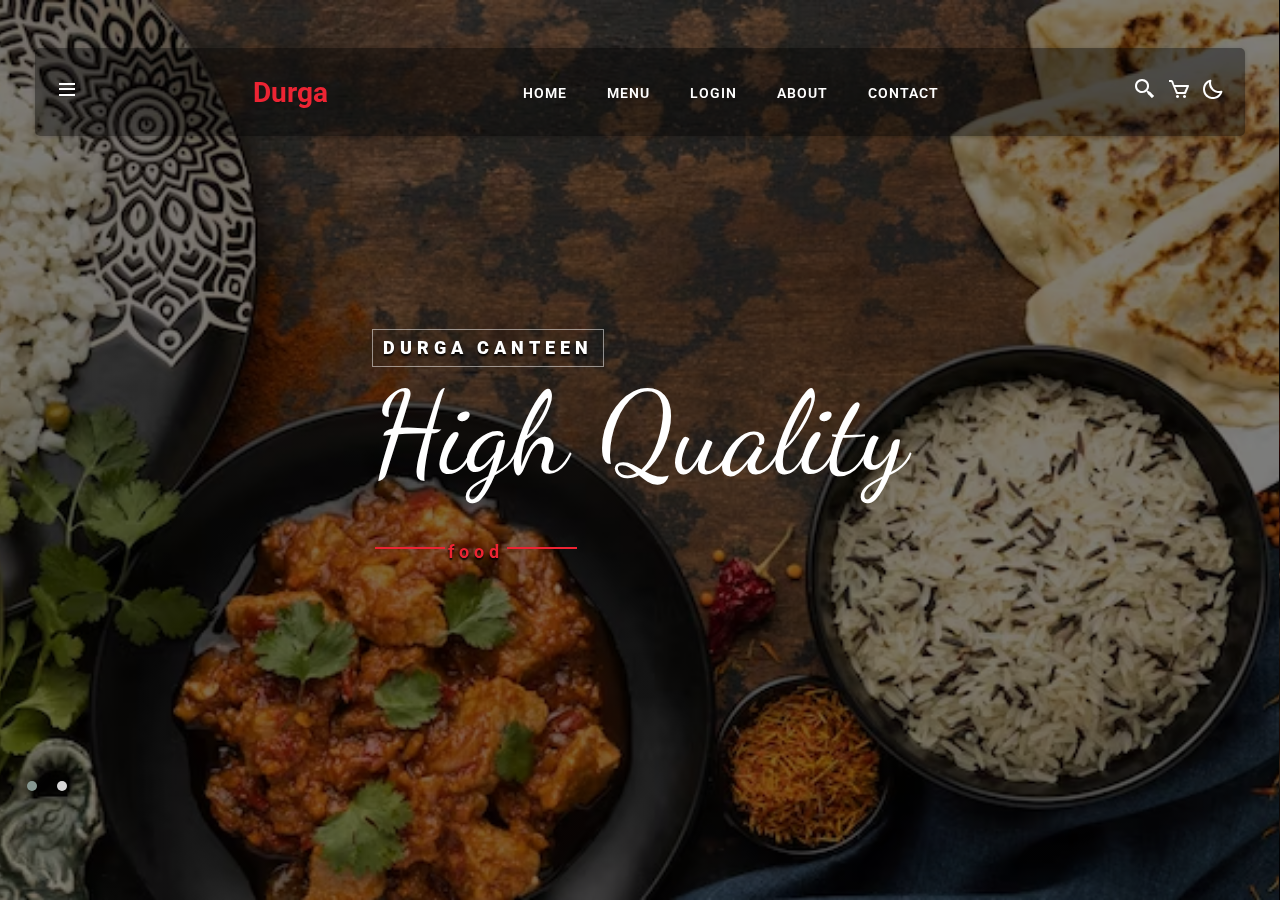
==== canteen.html @ b3b2026d "Add files via upload" ====
<!DOCTYPE html>
<html lang="en">
<head>
    <meta charset="UTF-8">
    <meta http-equiv="X-UA-Compatible" content="IE=edge">
    <meta name="viewport" content="width=device-width, initial-scale=1.0">
    <!----local stylesheet----->
    <link rel="stylesheet" href="canteen.css">
    
    
    <!------boxicon link-------->
    <link href='https://unpkg.com/boxicons@2.1.4/css/boxicons.min.css' rel='stylesheet'>

   
    

    <title>Durga Canteen</title>
     <!----Owl carousel style links----->
     <link rel="stylesheet" href="https://cdnjs.cloudflare.com/ajax/libs/OwlCarousel2/2.3.4/assets/owl.carousel.min.css"  />
     <link rel="stylesheet" href="https://cdnjs.cloudflare.com/ajax/libs/OwlCarousel2/2.3.4/assets/owl.theme.default.min.css"/>
</head>
<body>
    <header>

        <!-------------- PreNav Text Start-------------->

        <div id="prenav-text">
            
        </div>

        <!-------------- PreNav Text End-------------->


        <!-------------- Navbar Start-------------->

        <nav id="navbar" class="navbar flex-row">
            <div class="nav-icon menu-btn-wrapper">
                <div id="menu-btn" class="menu-btn bx bx-menu"></div>
            </div>

            <div class="logo">
                <h5>Durga</h5>
            </div>

            <ul id="nav-items" class="nav-items">
                <li><a href="#home" class="nav-links">HOME</a></li>
                <li><a href="#menu" class="nav-links">MENU</a></li>
                <li><a href="#login" class="nav-links">LOGIN</a></li>
                <li><a href="#about" class="nav-links">ABOUT</a></li>
                <li><a href="#contact" class="nav-links">CONTACT</a></li>
            </ul>

            <ul class="nav-btns">
                <div class="search-btn-wrapper nav-icon">
                    <i class="searchbtn bx bx-search-alt-2"></i>
                </div>
                <div class="search-btn-wrapper nav-icon">
                    <i class="searchbtn bx bx-cart"></i>
                </div>
                <div class="search-btn-wrapper nav-icon">
                    <i class="searchbtn bx bx-moon"></i>
                </div>
            </ul>



        </nav>

        <!-------------- Navbar End-------------->
    </header>
    <!-------------- Home Section Start-------------->

    <section id="home">
        <div class=" owl-carousel owl-theme">
            <div class="slide slide1">
                <div class="content">
                    <p class="sub-head">DURGA CANTEEN</p>
                    <h1 class="heading">High Quality</h1>
                    <p class="sub-head-2">food</p>
                </div>
            </div>
            <div class=" slide slide2">
                <div class="content">
                    <p class="sub-head">DURGA CANTEEN</p>
                    <h1 class="heading">Trusted by</h1>
                    <p class="sub-head-2">students</p>
                </div>
            </div>

        </div>
    </section>
    

    <!-------------- Home Section End-------------->
    <!--------Jquery stle links------->
    <script src="https://cdnjs.cloudflare.com/ajax/libs/jquery/3.7.1/jquery.min.js" ></script>
    <!--------Owl-carosel script------->
    <script src="https://cdnjs.cloudflare.com/ajax/libs/OwlCarousel2/2.3.4/owl.carousel.min.js" ></script>

   
     <!-------------- Local JS Script -------------->
    <script src="canteen.js"></script>

     
     
   
     
</body>
</html>
---- canteen.css ----
@import url('https://fonts.googleapis.com/css2?family=Dancing+Script:wght@500&display=swap');
/* Roboto */
@import url('https://fonts.googleapis.com/css2?family=Roboto:wght@300;400;500;700;900&display=swap');
/* Cookie */
@import url('https://fonts.googleapis.com/css2?family=Cookie&display=swap');

/* CSS RESET */
* {
    margin: 0;
    padding: 0;
    box-sizing: border-box;
    font-family: 'Roboto', sans-serif;
}
::selection{
    color: white;
    background-color: var(--primary-color);
}
html {
    scroll-behavior: smooth;
}
:root{
    --bg-color-1:#ffff;
    --bg-color-1:#ffff;
    --grey-color-1:#rgba(0,0,0,0.20);
    --heading-color:#2c2c2c;
    --text-color:#353535;
    --primary-color:#ed2433;
    --font-family-1:'Roboto', sans-serif;
    --font-family-2:'Cookie', sans-serif;
    --nav-items-border-bottom:1px solid rgba(0,0,0,0.07);
}
.dark-mode{
    --bg-color-1:#080b0e;
    --bg-color-1:#101418;
    --grey-color-1:#383737;
    --heading-color:#ffffff;
    --text-color:#ffffffcc;
    --primary-color:#dc143c;
    --font-family-1:'Roboto', sans-serif;
    --font-family-2:'Cookie', sans-serif;
    --nav-items-border-bottom:1px solid rgba(255,255,255,0.07);
}

body{
    overflow: hidden;
}

::-webkit-scrollbar{
    width:10px;
    background: var(--bg-color-2);
    color: white;
}
::-webkit-scrollbar-thumb{
    background-color: var(--primary-color);
}

.flex-row{
    display: flex;
    justify-content: center;
    align-items: center;
    flex-wrap: wrap;
}
.flex-col{
    display: flex;
    flex-direction: column;
    flex-wrap: wrap;
}

section{
    padding: 50px 5 rem 35px 5rem;
    margin-bottom: -1px;
    width: 100%;
    position: relative;
    overflow: hidden;
}
img{
    transition: all 0.3s ease-in-out;
    width:100%;
    vertical-align: middle;
}

h1{
    font-size: 48px;
    font-weight: 500;
    color: var(--heading-color);
    line-height:1.2;
}
h2{
    color: var(--heading-color);
}
h3{
    font-family: var(--font-family-2);
    letter-spacing: 0.1em;
    font-size: 34px;
    margin-bottom: 15px;
    line-height: 28px;
    color: var(--primary-color);
}
h4{
    line-height: 1.8;
    color: var(--heading-color);
    font-size: 24px;
}
h5{
    color: var(--primary-color);
    font-size: 20px;
}
p{
     padding: 5px 0;
     font-size: 18px;
     color: var(--text-color);
     line-height: 28px;
     font-weight: 400;
}
a{
    text-decoration: none;
}

ul{
    display: flex;
    list-style: none;
}

#navbar{
    position: absolute;
    top: 45px;
    left: 32px;
    right: 32px;
    z-index: 3;
    background-color: rgba(0,0,0,0.4);
    border-radius: 5px;
    height: 5.5rem;
    margin: 0.2rem;
    justify-content: space-between;
    padding: 0 20px;
    transition:all 0.3s ease-in-out;
    box-shadow: 0 1px 4px hsla(0, 0%, 0%, 0.2);

}

.logo h5{
    
    font-size: 28px;
    color: var(--primary-color);
    display: inline-block;
}

.nav-items{
    display: flex;
    justify-content: space-around;
}

.nav-items .nav-links{
    color: white;
    padding: 20px;
    font-size: 14px;
    font-weight: 600;
    letter-spacing: 1px;
    transition: all 0.3s ease-in-out;
}
.nav-items .nav-links:hover{
    color: var(--primary-color);
}

.nav-btns{
    gap:10px;
}

.nav-icon{
    color: white;
    font-size: 24px;
    cursor:pointer;
}
#navbar.fixed{
    padding: 0 4.5rem;
    margin: 0;
    position: fixed;
    top: 0;
    border-radius: 0;
    height: 4rem;
    background-color: var(--bg-color-1);

}

#navbar.fixed .logo .h5{
    color: var(--heading-color);

}

#navbar.fixed .nav-items .nav-links{
    color: var(--heading-color);
}

#navbar.fixed .nav-items .nav-links:hover{
    color: var(--primary-color);
}

#navbar.fixed .nav-icon i{
    color: var(--heading-color);
}
/*home*/
#home{
    padding: 0;
    margin-bottom: -10px;
}
#home .slide{
    background-position:  center!important;
    background-size: cover!important;
    background-repeat: no-repeat!important;
    margin-left: -1px;
    min-height: 100vh;
    display: flex;
    flex-direction: column;
    justify-content: center;
    align-items: center;
}
#home .slide1{
    background: linear-gradient(rgba(0,0,0,0.5),rgba(0,0,0,0.5)),url(13.avif);

}
#home .slide2{
    background: linear-gradient(rgba(0,0,0,0.5),rgba(0,0,0,0.5)),url(9.avif);
    
}
#home .slide .content .sub-head{
    color: #ffffff;
    font-weight: 900;
    letter-spacing: 5px;
    display: inline-block;
    margin-bottom: 10px;
    border: 1px solid rgba(255,255,255,0.5);
    padding: 0 10px;
    position: relative;
    line-height: 2;
    z-index: 0;
    text-shadow: 0px 2px 2px black;
}
#home .slide .content .heading{
    color: white;
    line-height: 1;
    font-family: 'Dancing Script', cursive;
    font-size: 9vw;
    font-weight: 400;
    margin-bottom: 40px;
}
#home .slide .content .sub-head-2{
    font-size: 18px;
    font-weight: 700;
    color: var(--primary-color);
    display: inline-block;
    position: relative;
    z-index: 0;
    letter-spacing: 5px;
    text-shadow:0px 2px 2px black ;


}
#home .slide .content .sub-head-2::after,
#home .slide .content .sub-head-2::before
{
    content: "";
    display: inline-block;
    margin: 0.2rem;
    width: 70px;
    transform: translateY(-5px);
    height: 2px;
    background-color:var(--primary-color) ;

}
#home .owl-carousel .owl-dots{
    position: absolute;
    left: -3px;
    right: 0;
    bottom: 100px;
    width: 100px;
    text-align:center;
}
.owl-dot{
    border:1px solid rgba(255,255,255,0.5) ;
    border-radius: 50%;
    margin: 0 3px;

}
.owl-dot.active{
    border-color:white ;

}
.owl-dot span{
    margin: 2px;
    background-color:rgb(255,255,255,0.5);
}
.owl-dot.active span{
    background-color: white;
}
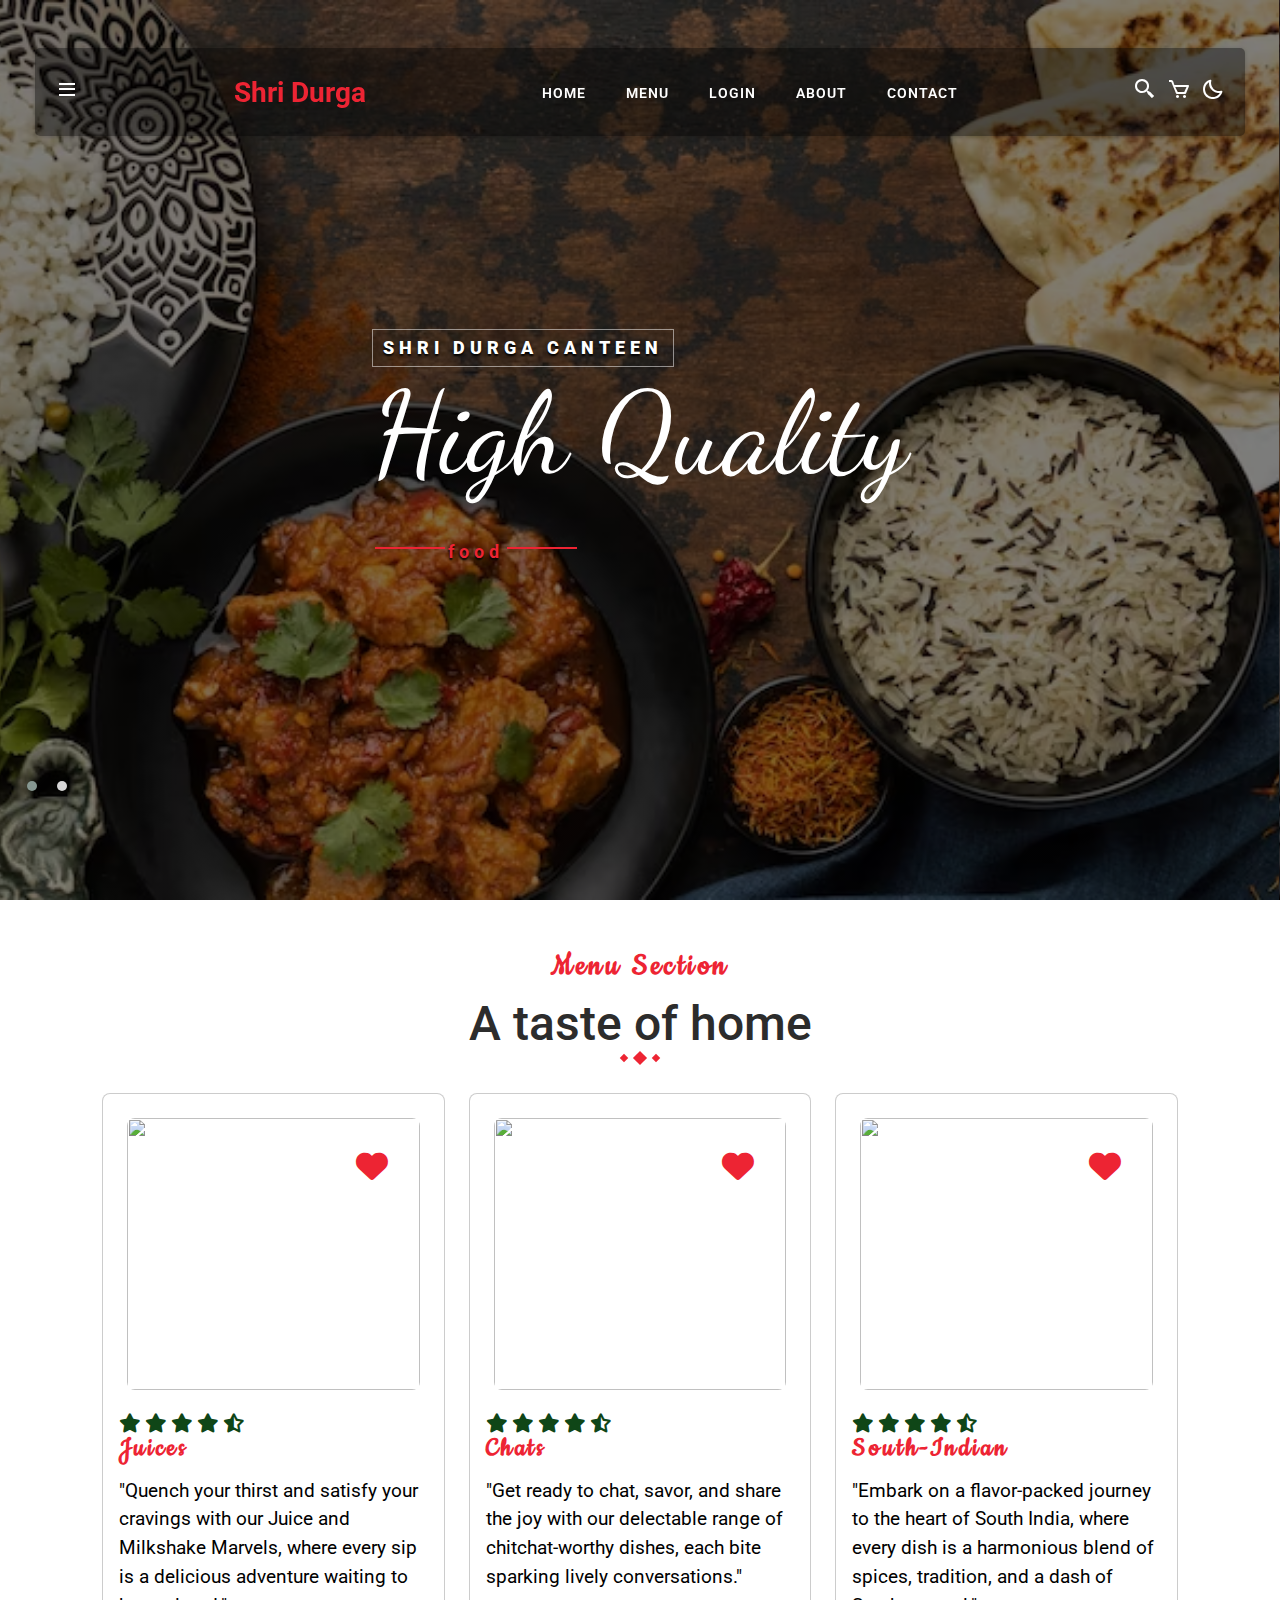
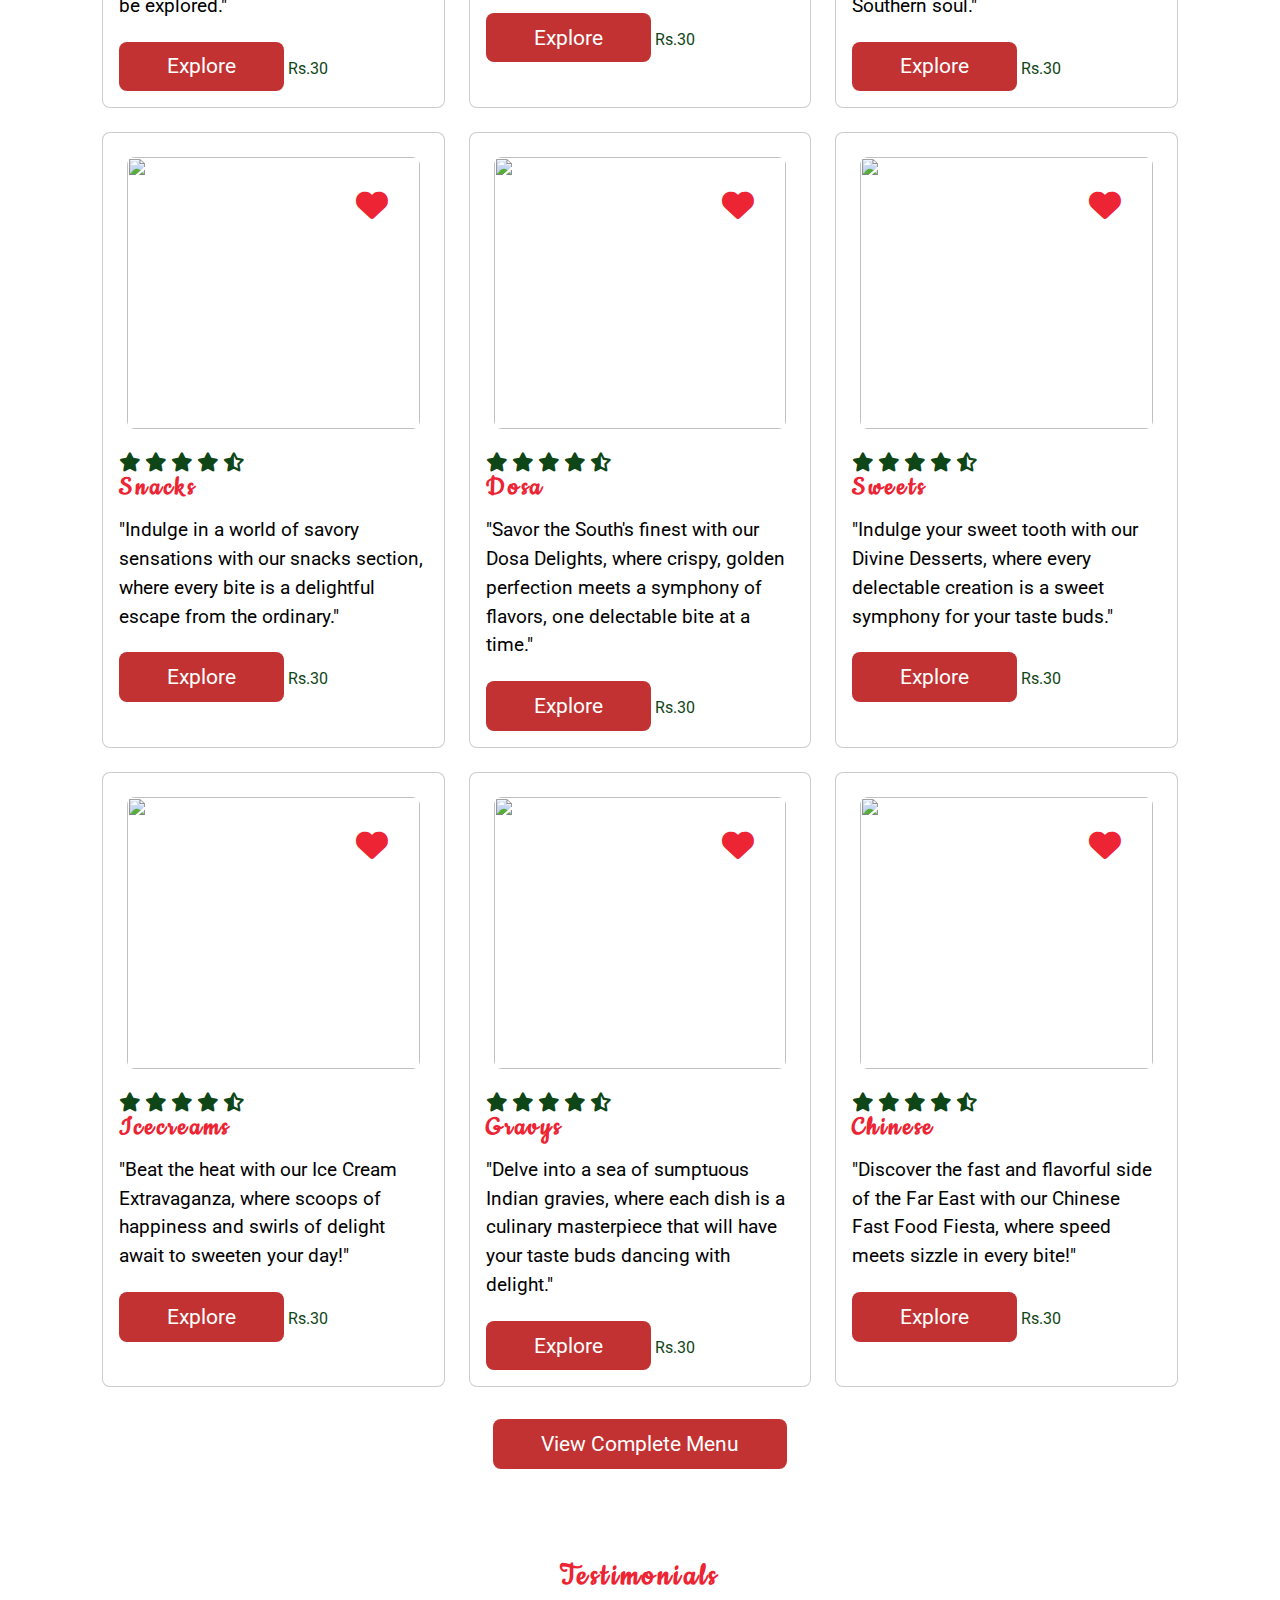
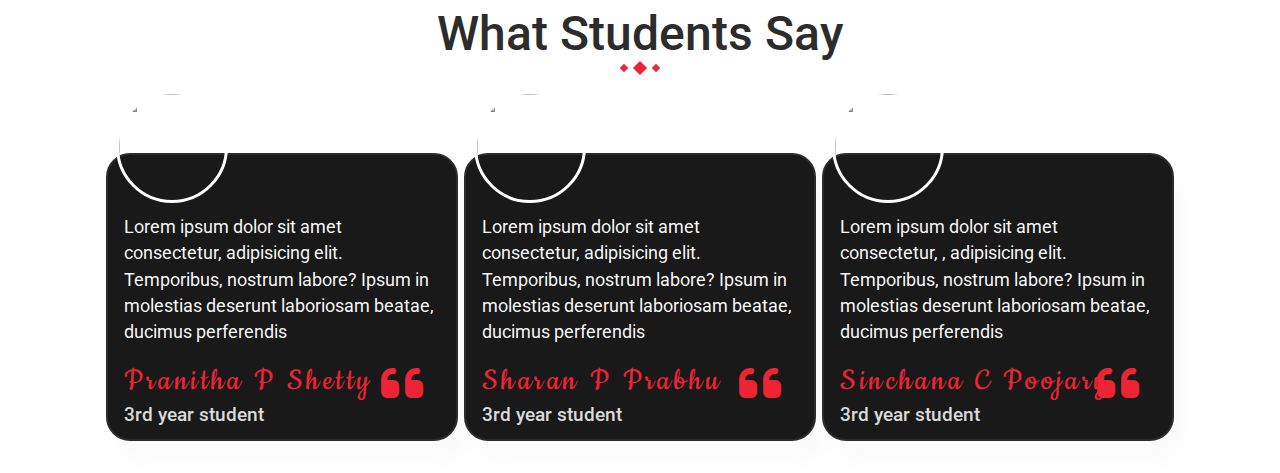
==== commit d7aeb83c: "Add files via upload" ====
--- a/canteen.html
+++ b/canteen.html
@@ -6,15 +6,18 @@
     <meta name="viewport" content="width=device-width, initial-scale=1.0">
     <!----local stylesheet----->
     <link rel="stylesheet" href="canteen.css">
+    <link rel="stylesheet" href="https://cdnjs.cloudflare.com/ajax/libs/twitter-bootstrap/5.3.2/js/bootstrap.min.js" >
     
     
     <!------boxicon link-------->
     <link href='https://unpkg.com/boxicons@2.1.4/css/boxicons.min.css' rel='stylesheet'>
+    <link href='https://cdnjs.cloudflare.com/ajax/libs/font-awesome/6.4.2/css/all.min.css' rel='stylesheet'>
+
 
    
     
 
-    <title>Durga Canteen</title>
+    <title>Shri Durga</title>
      <!----Owl carousel style links----->
      <link rel="stylesheet" href="https://cdnjs.cloudflare.com/ajax/libs/OwlCarousel2/2.3.4/assets/owl.carousel.min.css"  />
      <link rel="stylesheet" href="https://cdnjs.cloudflare.com/ajax/libs/OwlCarousel2/2.3.4/assets/owl.theme.default.min.css"/>
@@ -39,7 +42,7 @@
             </div>
 
             <div class="logo">
-                <h5>Durga</h5>
+                <h5>Shri Durga</h5>
             </div>
 
             <ul id="nav-items" class="nav-items">
@@ -53,12 +56,22 @@
             <ul class="nav-btns">
                 <div class="search-btn-wrapper nav-icon">
                     <i class="searchbtn bx bx-search-alt-2"></i>
+                    <div id="search-form" class="search-form">
+                        <form action="#">
+                            <input type="search" class="search-data" placeholder="Search" required>
+                            <button type="submit" class="bx bx-search-alt-2"></button>
+                        </form>
+                    </div>
                 </div>
-                <div class="search-btn-wrapper nav-icon">
-                    <i class="searchbtn bx bx-cart"></i>
+                <div class="cart-btn-wrapper nav-icon">
+                    <i class="cartbtn bx bx-cart"></i>
+                    <div id="cart" class="cart flex-row">
+                        <span>No product in Cart</span>
+                    </div>
+
                 </div>
-                <div class="search-btn-wrapper nav-icon">
-                    <i class="searchbtn bx bx-moon"></i>
+                <div class=" nav-icon">
+                    <i class="darkbtn bx bx-moon"></i>
                 </div>
             </ul>
 
@@ -74,14 +87,14 @@
         <div class=" owl-carousel owl-theme">
             <div class="slide slide1">
                 <div class="content">
-                    <p class="sub-head">DURGA CANTEEN</p>
+                    <p class="sub-head">SHRI DURGA CANTEEN</p>
                     <h1 class="heading">High Quality</h1>
                     <p class="sub-head-2">food</p>
                 </div>
             </div>
             <div class=" slide slide2">
                 <div class="content">
-                    <p class="sub-head">DURGA CANTEEN</p>
+                    <p class="sub-head">SHRI DURGA CANTEEN</p>
                     <h1 class="heading">Trusted by</h1>
                     <p class="sub-head-2">students</p>
                 </div>
@@ -89,6 +102,296 @@
 
         </div>
     </section>
+<!-----Menu section-------->
+
+    <section id="menu" class="menu">
+        
+        <div class="section-heading">
+        <h3>Menu Section </h3>
+        <h1>A taste of home</h1>
+        <div class="squarewrapper flex-row">
+            <div class="square"></div>
+            <div class="square"></div>
+            <div class="square"></div>
+        </div>
+    </div>
+    <div class="box-container">
+    <div class="box">
+        <div class="image">
+            <img src="juice1.avif" alt="">
+            <a href="#" class="fas fa-heart"></a>
+        </div>
+        <div class="content">
+            <div class="stars">
+                <i class=" fas fa-star"></i>
+                <i class=" fas fa-star"></i>
+                <i class=" fas fa-star"></i>
+                <i class=" fas fa-star"></i>
+                <i class=" fas fa-star-half-alt"></i>
+                
+
+                
+            </div>
+            <h3>Juices</h3>
+            <p id="para">"Quench your thirst and satisfy your cravings with our Juice and Milkshake Marvels, where every sip is a delicious adventure waiting to be explored."
+            </p>
+            <a href="#" class="btn">Explore</a>
+            <span class="price">Rs.30</span>
+        </div>
+    </div>
+
+
+    <div class="box">
+        <div class="image">
+            <img src="chats.jpg" alt="">
+            <a href="#" class="fas fa-heart"></a>
+        </div>
+        <div class="content">
+            <div class="stars">
+                <i class=" fas fa-star"></i>
+                <i class=" fas fa-star"></i>
+                <i class=" fas fa-star"></i>
+                <i class=" fas fa-star"></i>
+                <i class=" fas fa-star-half-alt"></i>
+                
+
+                
+            </div>
+            <h3>Chats</h3>
+            <p id="para">"Get ready to chat, savor, and share the joy with our delectable range of chitchat-worthy dishes, each bite sparking lively conversations."</p>
+            <a href="#" class="btn">Explore</a>
+            <span class="price">Rs.30</span>
+        </div>
+    </div>
+
+    <div class="box">
+        <div class="image">
+            <img src="southindian.avif" alt="">
+            <a href="#" class="fas fa-heart"></a>
+        </div>
+        <div class="content">
+            <div class="stars">
+                <i class=" fas fa-star"></i>
+                <i class=" fas fa-star"></i>
+                <i class=" fas fa-star"></i>
+                <i class=" fas fa-star"></i>
+                <i class=" fas fa-star-half-alt"></i>
+            </div>
+            <h3>South-Indian</h3>
+            <p id="para">"Embark on a flavor-packed journey to the heart of South India, where every dish is a harmonious blend of spices, tradition, and a dash of Southern soul."</p>
+            <a href="#" class="btn">Explore</a>
+            <span class="price">Rs.30</span>
+        </div>
+    </div>
+
+    <div class="box">
+        <div class="image">
+            <img src="snacks1.avif" alt="">
+            <a href="#" class="fas fa-heart"></a>
+        </div>
+        <div class="content">
+            <div class="stars">
+                <i class=" fas fa-star"></i>
+                <i class=" fas fa-star"></i>
+                <i class=" fas fa-star"></i>
+                <i class=" fas fa-star"></i>
+                <i class=" fas fa-star-half-alt"></i>
+                
+
+                
+            </div>
+            <h3>Snacks</h3>
+            <p id="para">"Indulge in a world of savory sensations with our snacks section, where every bite is a delightful escape from the ordinary."</p>
+            <a href="#" class="btn">Explore</a>
+            <span class="price">Rs.30</span>
+        </div>
+    </div>
+
+    <div class="box">
+        <div class="image">
+            <img src="dosa1.jpg" alt="">
+            <a href="#" class="fas fa-heart"></a>
+        </div>
+        <div class="content">
+            <div class="stars">
+                <i class=" fas fa-star"></i>
+                <i class=" fas fa-star"></i>
+                <i class=" fas fa-star"></i>
+                <i class=" fas fa-star"></i>
+                <i class=" fas fa-star-half-alt"></i>
+                
+
+                
+            </div>
+            <h3>Dosa</h3>
+            <p id="para">"Savor the South's finest with our Dosa Delights, where crispy, golden perfection meets a symphony of flavors, one delectable bite at a time."</p>
+            <a href="#" class="btn">Explore</a>
+            <span class="price">Rs.30</span>
+        </div>
+    </div>
+
+    <div class="box">
+        <div class="image">
+            <img src="sweet.avif" alt="">
+            <a href="#" class="fas fa-heart"></a>
+        </div>
+        <div class="content">
+            <div class="stars">
+                <i class=" fas fa-star"></i>
+                <i class=" fas fa-star"></i>
+                <i class=" fas fa-star"></i>
+                <i class=" fas fa-star"></i>
+                <i class=" fas fa-star-half-alt"></i>
+                
+
+                
+            </div>
+            <h3>Sweets</h3>
+            <p id="para">"Indulge your sweet tooth with our Divine Desserts, where every delectable creation is a sweet symphony for your taste buds."</p>
+            <a href="#" class="btn">Explore</a>
+            <span class="price">Rs.30</span>
+        </div>
+    </div>
+
+    <div class="box">
+        <div class="image">
+            <img src="icecream1.avif" alt="">
+            <a href="#" class="fas fa-heart"></a>
+        </div>
+        <div class="content">
+            <div class="stars">
+                <i class=" fas fa-star"></i>
+                <i class=" fas fa-star"></i>
+                <i class=" fas fa-star"></i>
+                <i class=" fas fa-star"></i>
+                <i class=" fas fa-star-half-alt"></i>
+                
+
+                
+            </div>
+            <h3>Icecreams</h3>
+            <p id="para">"Beat the heat with our Ice Cream Extravaganza, where scoops of happiness and swirls of delight await to sweeten your day!"</p>
+            <a href="#" class="btn">Explore</a>
+            <span class="price">Rs.30</span>
+        </div>
+    </div>
+
+    <div class="box">
+        <div class="image">
+            <img src="gravy1.jpg" alt="">
+            <a href="#" class="fas fa-heart"></a>
+        </div>
+        <div class="content">
+            <div class="stars">
+                <i class=" fas fa-star"></i>
+                <i class=" fas fa-star"></i>
+                <i class=" fas fa-star"></i>
+                <i class=" fas fa-star"></i>
+                <i class=" fas fa-star-half-alt"></i>
+                
+
+                
+            </div>
+            <h3>Gravys</h3>
+            <p id="para">"Delve into a sea of sumptuous Indian gravies, where each dish is a culinary masterpiece that will have your taste buds dancing with delight."</p>
+            <a href="#" class="btn">Explore</a>
+            <span class="price">Rs.30</span>
+        </div>
+    </div>
+
+    <div class="box">
+        <div class="image">
+            <img src="chinese.avif" alt="">
+            <a href="#" class="fas fa-heart"></a>
+        </div>
+        <div class="content">
+            <div class="stars">
+                <i class=" fas fa-star"></i>
+                <i class=" fas fa-star"></i>
+                <i class=" fas fa-star"></i>
+                <i class=" fas fa-star"></i>
+                <i class=" fas fa-star-half-alt"></i>
+                
+
+                
+            </div>
+            <h3>Chinese</h3>
+            <p id="para">"Discover the fast and flavorful side of the Far East with our Chinese Fast Food Fiesta, where speed meets sizzle in every bite!"</p>
+            <a href="#" class="btn">Explore</a>
+            <span class="price">Rs.30</span>
+        </div>
+    </div>
+    
+    
+</div>
+<div class="btn-wrapper">
+    <a href="index.html" class="btn">View Complete Menu</a>
+</div>
+    </section>
+
+    <section id="review" class="review">
+        <div class="section-heading">
+            <h3>Testimonials</h3>
+            <h1>What Students Say</h1>
+            <div class="squarewrapper flex-row">
+                <div class="square"></div>
+                <div class="square"></div>
+                <div class="square"></div>
+            </div>
+        </div>
+        <div class="Cards">
+            <!--<div class="card">
+                <img src="img10.jpeg">
+                <p>Lorem ipsum dolor sit amet consectetur, adipisicing elit. Temporibus, nostrum labore? Ipsum in molestias deserunt laboriosam beatae, ducimus perferendis quam laudantium, nulla quibusdam eum quisquam sint vel, voluptas neque delectus!</p>
+                <h3>Riya Dsa</h3>
+                <h4>3rd year student</h4>
+                <i class="fa fa-quote-left"></i>
+            </div>-->
+
+            <div class="card">
+                <img src="img40.avif">
+                <p>Lorem ipsum dolor sit amet consectetur, adipisicing elit. Temporibus, nostrum labore? Ipsum in molestias deserunt laboriosam beatae, ducimus perferendis </p>
+                <h3>Pranitha P Shetty</h3>
+                <h5>3rd year student</h4>
+                <i class="fa fa-quote-left"></i>
+            </div>
+
+            <div class="card">
+                <img src="img30.avif">
+                <p>Lorem ipsum dolor sit amet consectetur, adipisicing elit. Temporibus, nostrum labore? Ipsum in molestias deserunt laboriosam beatae, ducimus perferendis</p>
+                <h3>Sharan P Prabhu</h3>
+                <h5>3rd year student</h4>
+                <i class="fa fa-quote-left"></i>
+            </div>
+
+            <div class="card">
+                <img src="img6.avif">
+                <p>Lorem ipsum dolor sit amet consectetur, , adipisicing elit. Temporibus, nostrum labore? Ipsum in molestias deserunt laboriosam beatae, ducimus perferendis</p>
+                <h3>Sinchana C Poojary</h4>
+                <h5>3rd year student</h4>
+                <i class="fa fa-quote-left"></i>
+            </div>
+
+            <!--<div class="card">
+                <img src="img5.webp">
+                <p>Lorem ipsum dolor sit amet consectetur, adipisicing elit. Temporibus, nostrum labore? Ipsum in molestias deserunt laboriosam beatae, ducimus perferendis quam laudantium, nulla quibusdam eum quisquam sint vel, voluptas neque delectus!</p>
+                <h3>Sharanya</h3>
+                <h4>3rd year student</h4>
+                <i class="fa fa-quote-left"></i>
+            </div>
+
+            <div class="card">
+                <img src="img6.webp">
+                <p>Lorem ipsum dolor sit amet consectetur, adipisicing elit. Temporibus, nostrum labore? Ipsum in molestias deserunt laboriosam beatae, ducimus perferendis quam laudantium, nulla quibusdam eum quisquam sint vel, voluptas neque delectus!</p>
+                <h3>Samipthi</h3>
+                <h6>3rd year student</h4>
+                <i class="fa fa-quote-left"></i>
+            </div>-->
+
+        </div>
+    </section>
+
+    
     
 
     <!-------------- Home Section End-------------->
--- a/canteen.css
+++ b/canteen.css
@@ -21,17 +21,18 @@
 :root{
     --bg-color-1:#ffff;
     --bg-color-1:#ffff;
-    --grey-color-1:#rgba(0,0,0,0.20);
+    --grey-color-1:rgba(0,0,0,0.20);
     --heading-color:#2c2c2c;
     --text-color:#353535;
     --primary-color:#ed2433;
     --font-family-1:'Roboto', sans-serif;
     --font-family-2:'Cookie', sans-serif;
     --nav-items-border-bottom:1px solid rgba(0,0,0,0.07);
+    --color-scheme:light;
 }
 .dark-mode{
     --bg-color-1:#080b0e;
-    --bg-color-1:#101418;
+   
     --grey-color-1:#383737;
     --heading-color:#ffffff;
     --text-color:#ffffffcc;
@@ -39,10 +40,11 @@
     --font-family-1:'Roboto', sans-serif;
     --font-family-2:'Cookie', sans-serif;
     --nav-items-border-bottom:1px solid rgba(255,255,255,0.07);
+    --color-scheme:dark;
 }
 
 body{
-    overflow: hidden;
+    overflow-x: hidden;
 }
 
 ::-webkit-scrollbar{
@@ -67,7 +69,8 @@
 }
 
 section{
-    padding: 50px 5 rem 35px 5rem;
+    /*padding: 50px 5rem 35px 5rem;*/
+    padding: 2rem 8%;
     margin-bottom: -1px;
     width: 100%;
     position: relative;
@@ -198,6 +201,95 @@
 #navbar.fixed .nav-icon i{
     color: var(--heading-color);
 }
+
+.search-btn-wrapper,
+.cart-btn-wrapper{
+    position: relative;
+}
+
+#search-form,
+#cart{
+    position: absolute;
+    box-shadow: 0 1px 4px hsla(0,0%,0%,0.2);
+    height: 0px;
+    top:68px;
+    visibility: hidden;
+    right: -2rem;
+    z-index: 5;
+    padding: 1rem;
+    background-color: var(--bg-color-1);
+    transition: all 0.3s ease-in-out;
+
+}
+
+#search-form::before,
+#cart::before{
+    content: "";
+    position: absolute;
+    top:-11px;
+    right: 25px;
+    transform: translateX(-50%) rotate(45deg);
+    background-color: var(--bg-color-1);
+    height: 20px;
+    width: 20px;
+}
+#search-form form{
+    width: 300px;
+    height: 100%;
+    display: flex;
+}
+#search-form form input{
+    width: 100%;
+    height: 100%;
+    background-color: transparent;
+    outline: hidden;
+    border: 1px solid var(--heading-color);
+    padding: 0 10px;
+    height: 100%;
+    font-size: 1rem;
+    color-scheme: var(--color-scheme);
+}
+input[type="search"]::-webkit-search-cancel-button{
+    display: none;
+}
+#search-form form button{
+    font-size: 23px;
+    cursor: pointer;
+    height: 2rem;
+    position: absolute;
+    right: 2rem;
+    top:50%;
+    transform: translateY(-50%) scale(0);
+    background-color: transparent;
+    color: var(--heading-color);
+    border: none;
+    outline: none;
+    transition: all 0.2s ease-in-out;
+}
+#cart{
+    width: 250px;
+}
+#cart span{
+    text-align: center;
+    transition: all 0.3s ease-in-out;
+    color: var(--text-color);
+    transform:scale(0) ;
+}
+
+#search-form.active,
+#cart.active{
+    height: 78px;
+    top: 70px;
+    visibility: visible;
+}
+#search-form.active form button{
+    transform: translateY(-50%) scale(1);
+    transition: all 0.4s ease-in-out;
+}
+#cart.active span{
+    transform:scale(1) ;
+    transition:all 0.3s ease-in-out ;
+}
 /*home*/
 #home{
     padding: 0;
@@ -219,7 +311,7 @@
 
 }
 #home .slide2{
-    background: linear-gradient(rgba(0,0,0,0.5),rgba(0,0,0,0.5)),url(9.avif);
+    background: linear-gradient(rgba(0,0,0,0.5),rgba(0,0,0,0.5)),url(3.jpg);
     
 }
 #home .slide .content .sub-head{
@@ -292,4 +384,451 @@
 .owl-dot.active span{
     background-color: white;
 }
-
+.section-heading{
+    text-align: center;
+    margin: 30px 0;
+}
+.square-wrapper{
+    position: relative;
+    margin: 30px 0;
+}
+
+.square-wrapper::after,
+.square-wrapper::before{
+    content:"";
+    display: inline-block;
+    margin: 0 0.5 rem;
+    height: 2px;
+    background-color: var(--primary-color);
+    width: 100px;
+}
+
+.square{
+    background-color: var(--primary-color);
+    transform: rotate(45deg);
+    margin: 0 0.25rem;
+
+}
+.square:nth-child(1){
+    width: 6px;
+    height: 6px;
+
+}
+.square:nth-child(2){
+    width: 10px;
+    height: 10px;
+    
+}
+.square:nth-child(3){
+    width: 6px;
+    height: 6px;
+    
+}
+#menu{
+    background-color: var(--bg-color-1);
+}
+.menu .box-container{
+    display: grid;
+    grid-template-columns: repeat(auto-fit, minmax(18rem, 1fr));
+    
+    gap:1.5rem;
+    
+    
+}
+
+.menu .box-container .box{
+    background: #fff;
+    position: relative;
+    overflow: hidden;
+    border: 0.1rem solid rgba(0,0,0,0.2);
+    border-radius: 0.5rem;
+    box-shadow: var(--primary-color);
+    transition: all 0.3s ease-in-out;
+}
+
+
+.menu .box-container .box .image{
+    height:20rem ;
+    width:100%;
+    padding: 1.5rem;
+    overflow:hidden;
+    position: relative;
+    transition: all 0.3s ease-in-out;
+}
+.menu .box-container .box .image img{
+    height: 100%;
+    width:100%;
+    border-radius: 0.5rem;
+    object-fit: cover;
+
+
+
+}
+.menu .box-container .box  .image img:hover{
+    transform: scale(1.07);
+
+}
+
+.btn{
+    margin-top: 1rem;
+    display: inline-block;
+    font-size: 1.3rem;
+    color: #fff;
+    background-color: rgb(194, 50, 50);
+    border-radius: 0.5rem;
+    cursor: pointer;
+    padding: 0.8rem 3rem;
+    text-align: center;
+}
+.btn:hover{
+    letter-spacing: 0.1rem;
+    background: rgb(15, 70, 23);
+}
+#menu .btn-wrapper{
+    justify-content: center;
+    display: flex;
+    margin-top: 1rem;
+   
+    
+       
+}
+
+.menu .box-container .box .image .fa-heart{
+    position: absolute;
+    top:2.5rem;
+    right: 2.5rem;
+    height: 4rem;
+    width: 4rem;
+    line-height: 4rem;
+    text-align: center;
+    font-size: 2rem;
+    background: #fff;
+    border-radius: 50%;
+    color: var(--primary-color);
+}
+
+.menu .box-container .box .image .fa-heart:hover{
+    background-color:rgb(15, 70, 23);
+    color: #fff;
+
+}
+.menu .box-container .box .content{
+    padding: 1rem;
+    padding-top: 0;
+}
+.menu .box-container .box .content .stars{
+   
+    padding-bottom: 0.7 rem;
+}
+.menu .box-container .box .content .stars i{
+    font-size: 1.2rem;
+    color:rgb(15, 70, 23) ;
+    
+    
+    
+}
+.menu .box-container .box .content h3{
+    color: var(--primary-color);
+    font-size:1.8rem ;
+    transition: all 0.3s ease-in-out;
+    
+    
+}
+.menu .box-container .box .content p{
+    color: var(--grey-color);
+    line-height: 1.5;
+    font-size: 1.2rem;
+    transition: all 0.3s ease-in-out;
+    padding-top: 0rem;
+    
+   
+    
+    
+}
+.menu .box-container .box .content .price{
+    color: rgb(15, 70, 23) ;
+    
+}
+#review{
+    background-color: var(--bg-color-1);
+}
+.Cards{
+    display: flex;
+    justify-content: space-around;
+    align-items: center;
+    margin-top: 5rem;
+    
+}
+.card{
+    width:22rem;
+    height: 18rem;
+    border-radius: 1.5rem;
+    position: relative;
+    padding: 1rem 1rem;
+    background-color: rgba(0,0,0,0.9);
+    border: 0.15rem solid var(--heading-color);
+    box-shadow: 10px 20px 25px rgba(0,0,0,0.02);
+    transition: 0.6s;
+
+}
+.card:hover{
+    transform: scale(1.2);
+    z-index: 10000;
+    background: #181616;
+    
+}
+.card img{
+    height: 7rem;
+    width: 7rem;
+    border: 0.2rem solid  #ffffff;
+    border-radius: 50%;
+    position: absolute;
+    top: -4rem;
+    left: 0.5em;
+}
+.card p{
+    color:  #fffffff8;
+    line-height: 1.5;
+    font-size: 1.1rem;
+    transition: all 0.3s ease-in-out;
+    margin-top: 2.4rem;
+    margin-bottom: 1rem;
+   
+    
+}
+.card h3{
+    font-weight: 500;
+    margin-bottom: 0.5rem;
+}
+.card h5{
+    color: #ffffffd7;
+    font-weight: 500;
+    font-size: 1.2rem;
+}
+.card i{
+    position: absolute;
+    bottom:2rem ;
+    font-size: 3rem;
+    right:2rem ;
+    color: #ed2433;
+}
+#home2 {
+    padding: 0;
+    margin-bottom: -10px;
+}
+#home2 .slide .search{
+    width: 100%;
+    height: 3.7rem;
+    max-width:32rem;
+    background: rgba(223, 218, 218, 0.2);
+    display: flex;
+    align-items: center;
+    border-radius: 1.7rem;
+    padding: 0.7rem 1rem;
+}
+#home2 .slide{
+   
+    background: linear-gradient(rgba(0,0,0,0.5),rgba(0,0,0,0.5)),url(img12new.avif);
+    background-size: cover!important;
+    background-repeat: no-repeat!important;
+    margin-left: -1px;
+    min-height: 80vh;
+    display: flex;
+    flex-direction: column;
+    justify-content: center;
+    align-items: center;
+}
+#home2 .slide .search input{
+    background: transparent;
+    flex:1;
+    border: 0;
+    outline: none;
+    padding: 1rem 1rem;
+    font-size: 1rem;
+
+}
+#home2 .slide .search button img{
+    width: 1.7rem;
+    height: 1.7rem;
+    border-radius: 50%;
+    
+}
+#home2 .slide ::placeholder{
+    color: rgb(223, 213, 213); 
+}
+#home2 .slide .search button{
+    border-radius: 50%;
+    
+}
+/*menu section8*/
+@media (min-width: 1440px) {
+    html {
+      zoom: 1.5;
+    }
+  }
+  
+  @media (min-width: 2560px) {
+    html {
+      zoom: 1.7;
+    }
+  }
+  
+  @media (min-width: 3860px) {
+    html {
+      zoom: 2.5;
+    }
+  }
+  .text-center {
+    text-align: center;
+  }
+
+  .container{
+    max-width: 128rem;
+    padding: 0 1rem;
+    margin: 0 auto;
+    
+    
+}
+
+#popular{
+    padding: 4rem;
+}
+@media (max-width:1440px){
+    #popular{
+        padding: 7rem 0;
+    }
+}
+#popular .popular-slider{
+    height: 52rem;
+    padding: 2rem 0;
+    position: relative;
+}
+@media (max-width:500px){
+    #popular .popular-slider{
+        height: 45rem;
+    }
+}
+.popular-slide{
+  width: 37rem;
+  height: 42rem;  
+  position: relative;
+}
+@media (max-width:500px){
+     .popular-slider{
+        height: 45rem !important;
+        width: 36rem !important;
+    }
+    .popular-slide .popular-slide-img img{
+        height: 36rem !important;
+        width: 28rem !important; 
+    }
+}
+.popular-slide .popular-slide-img img{
+    height: 36rem ;
+    width: 28rem ;
+    border-radius: 2rem;
+    object-fit: cover;
+    display: block;
+}
+.popular-slide .popular-slide-content{
+    position: absolute;
+    left: 0;
+    top: 0;
+    right: 0;
+    bottom: 0;
+}
+.popular-slide-content .food-price{
+    position: absolute;
+    top: 2rem;
+    right: 2rem;
+    color: var(--bg-color-1);
+}
+.popular-slide-content .popular-slide-content-bottom{
+    position: absolute;
+    bottom: 2rem;
+    left: 2rem;
+    color: var(--bg-color-1);
+}
+.food-rating{
+    padding-top: 1rem;
+    display: flex;
+    gap: 1rem;
+}
+.rating ion-icon{
+    color:var(--primary-color) ;
+}
+.swiper-slide-shadow-left,
+.swiper-slide-shadow-right{
+    display: none;
+}
+.popular-slide-control{
+    position: relative;
+    bottom: 2rem;
+    display: flex;
+    align-items: center;
+    justify-content: center;
+}
+.popular-slide-control .swiper-button-next{
+    left:58% !important ;
+    transform: translateX(-58%) !important;
+}
+@media (max-width:990px) {
+    .popular-slider-control .swiper-button-next {
+      left: 70% !important;
+      transform: translateX(-70%) !important;
+    }
+  }
+  
+  @media (max-width:450px) {
+    .popular-slider-control .swiper-button-next {
+      left: 80% !important;
+      transform: translateX(-80%) !important;
+    }
+  }
+  
+  @media (max-width:990px) {
+    .popular-slider-control .swiper-button-prev {
+      left: 30% !important;
+      transform: translateX(-30%) !important;
+    }
+  }
+  
+  @media (max-width:450px) {
+    .popular-slider-control .swiper-button-prev {
+      left: 20% !important;
+      transform: translateX(-20%) !important;
+    }
+  }
+  
+  .popular-slider-control .slider-arrow {
+    background: var(--white);
+    width: 3.5rem;
+    height: 3.5rem;
+    border-radius: 50%;
+    left: 42%;
+    transform: translateX(-42%);
+    filter: drop-shadow(0px 8px 24px rgba(18, 28, 53, 0.1));
+  }
+  
+  .popular-slider-control .slider-arrow ion-icon {
+    font-size: 2rem;
+    color: #222224;
+  }
+  
+  .popular-slider-control .slider-arrow::after {
+    content: '';
+  }
+  
+  .popular-slider-control .swiper-pagination {
+    position: relative;
+    width: 15rem;
+    bottom: 1rem;
+  }
+  
+  .popular-slider-control .swiper-pagination .swiper-pagination-bullet {
+    filter: drop-shadow(0px 8px 24px rgba(18, 28, 53, 0.1));
+  }
+  
+  .popular-slider-control .swiper-pagination .swiper-pagination-bullet-active {
+    background: var(--primary);
+  }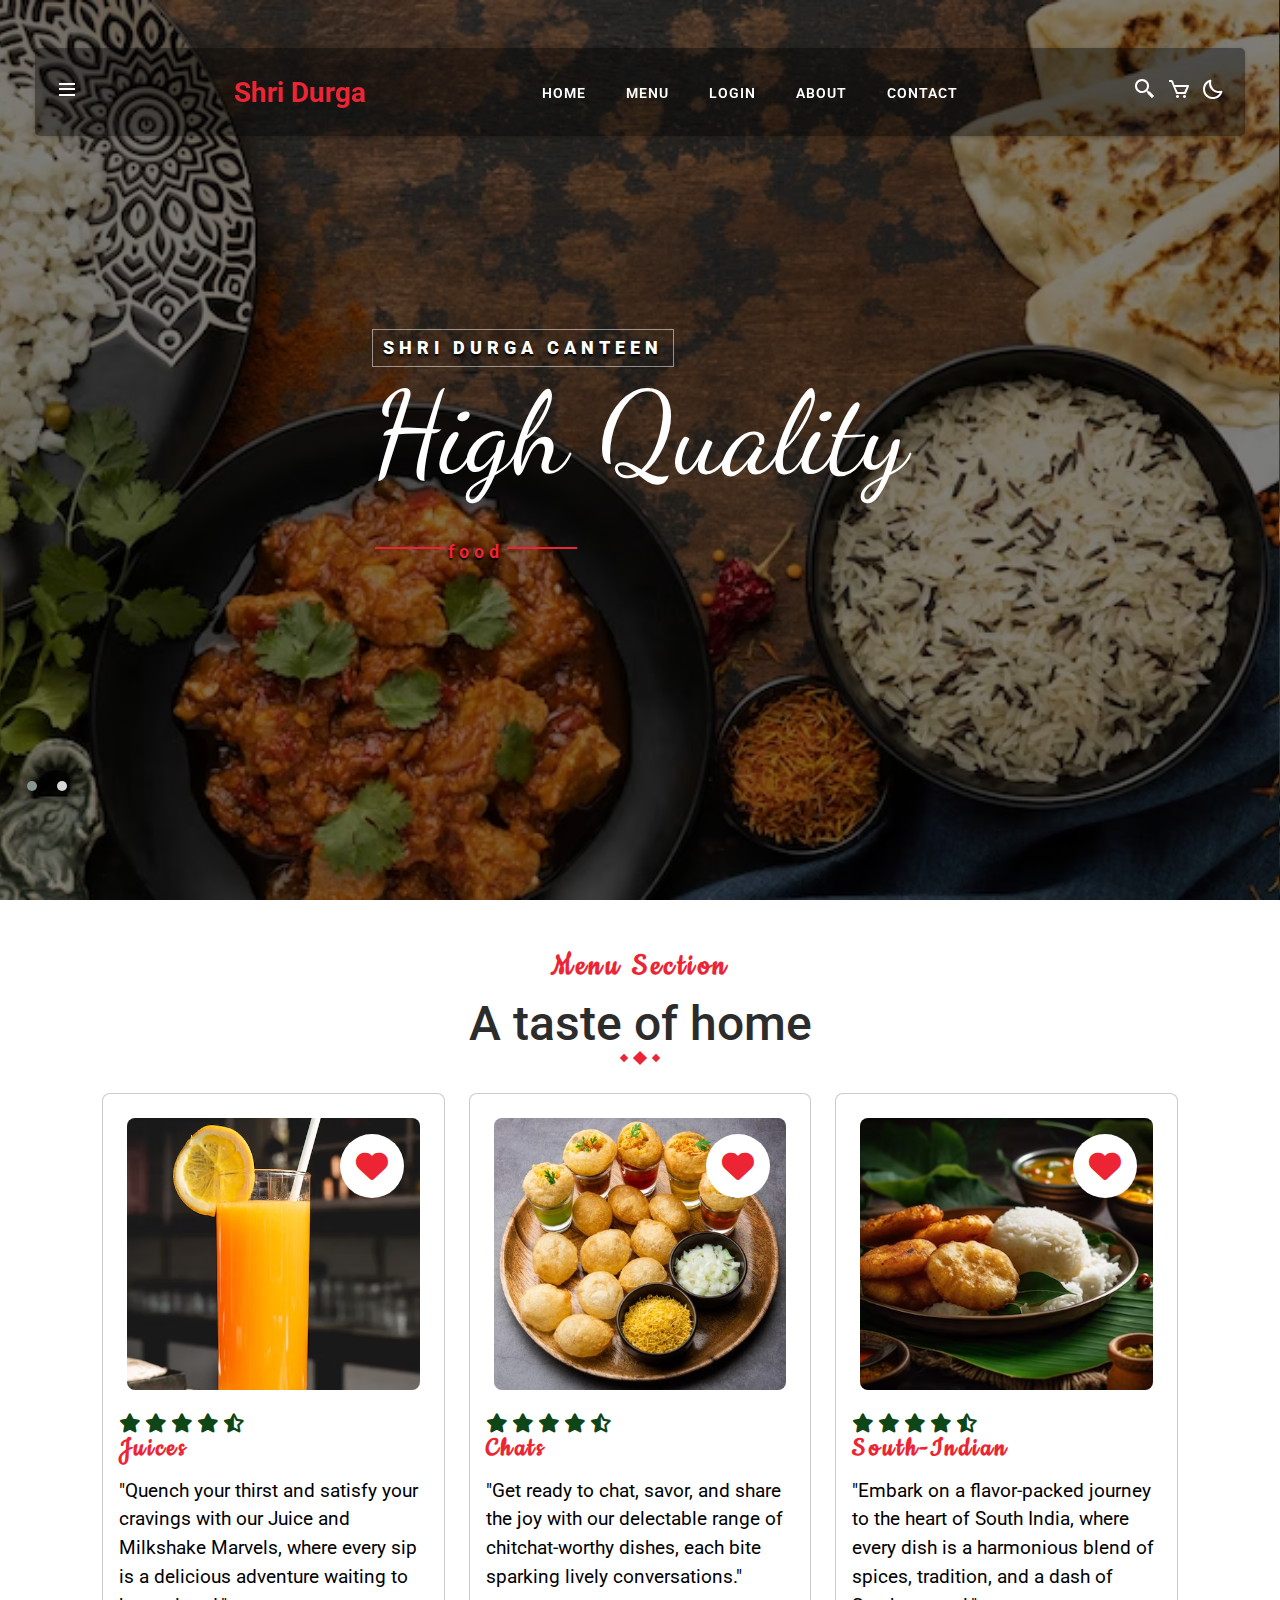
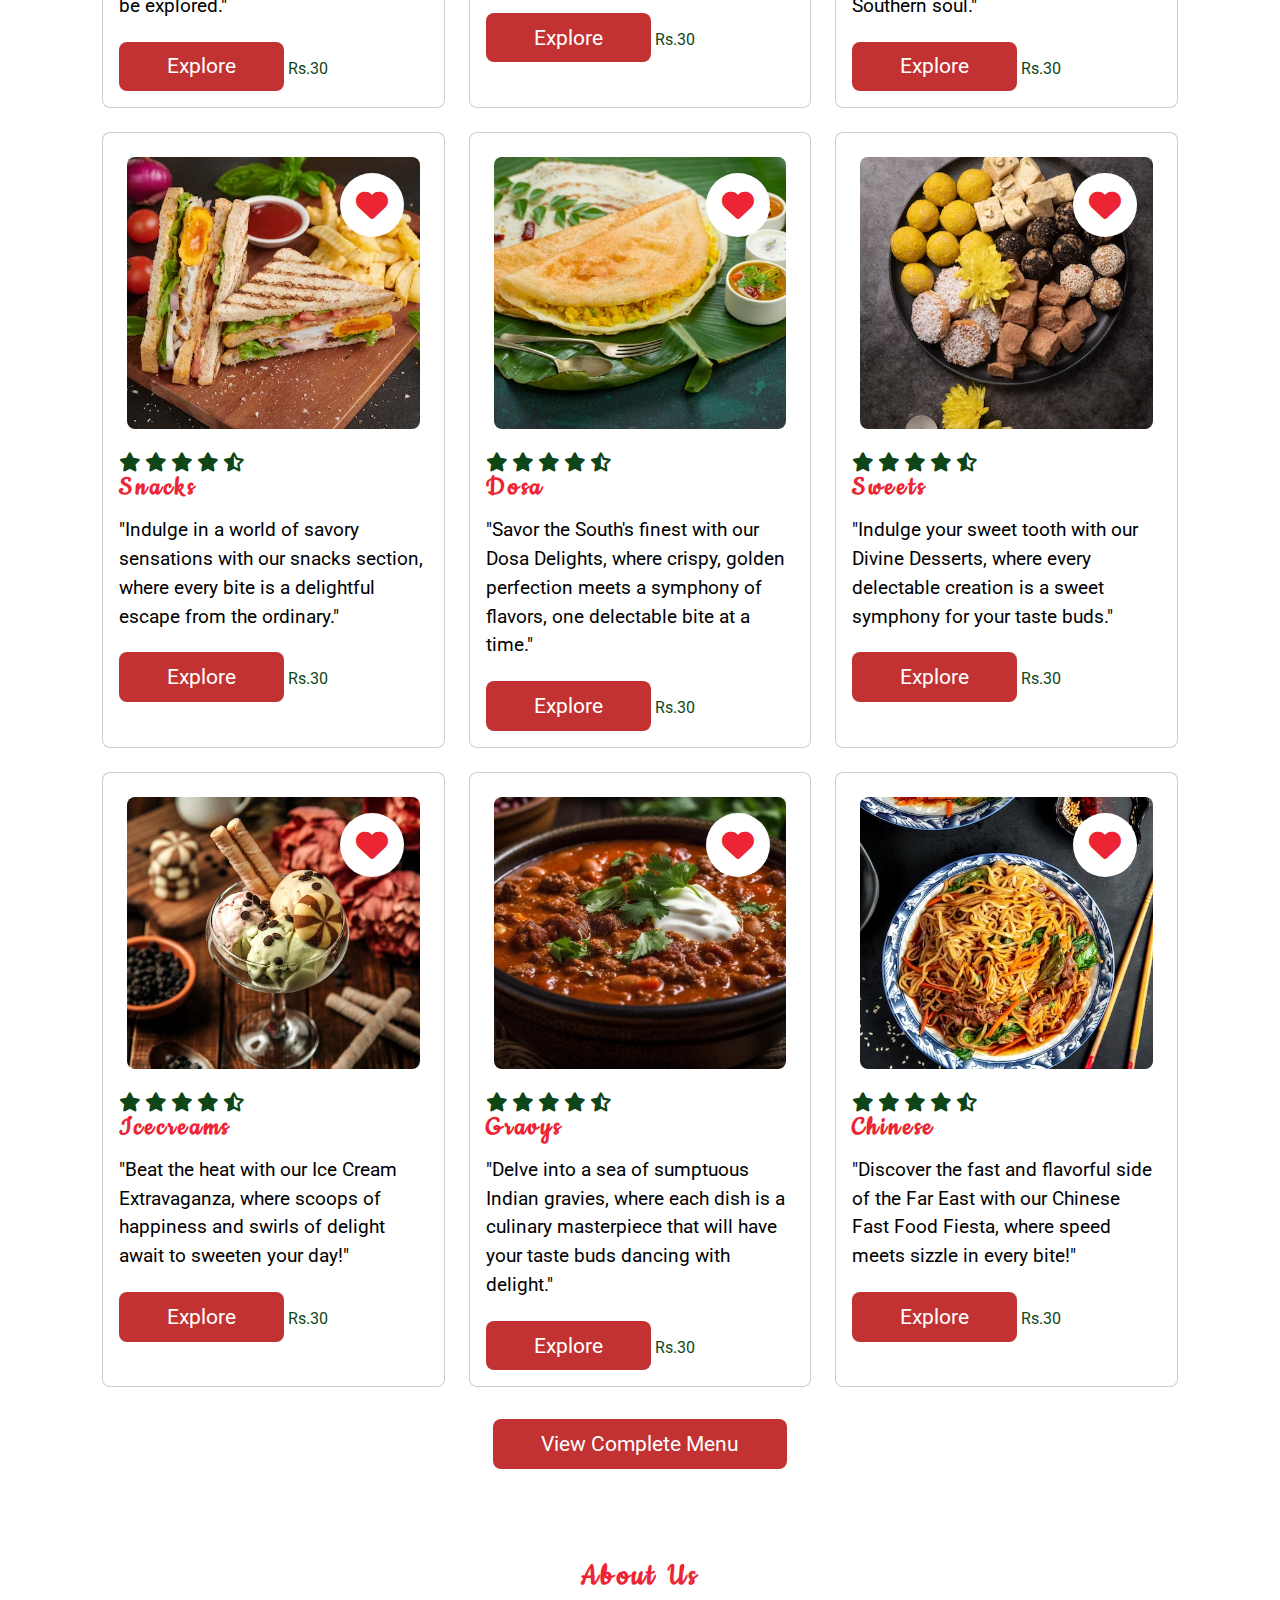
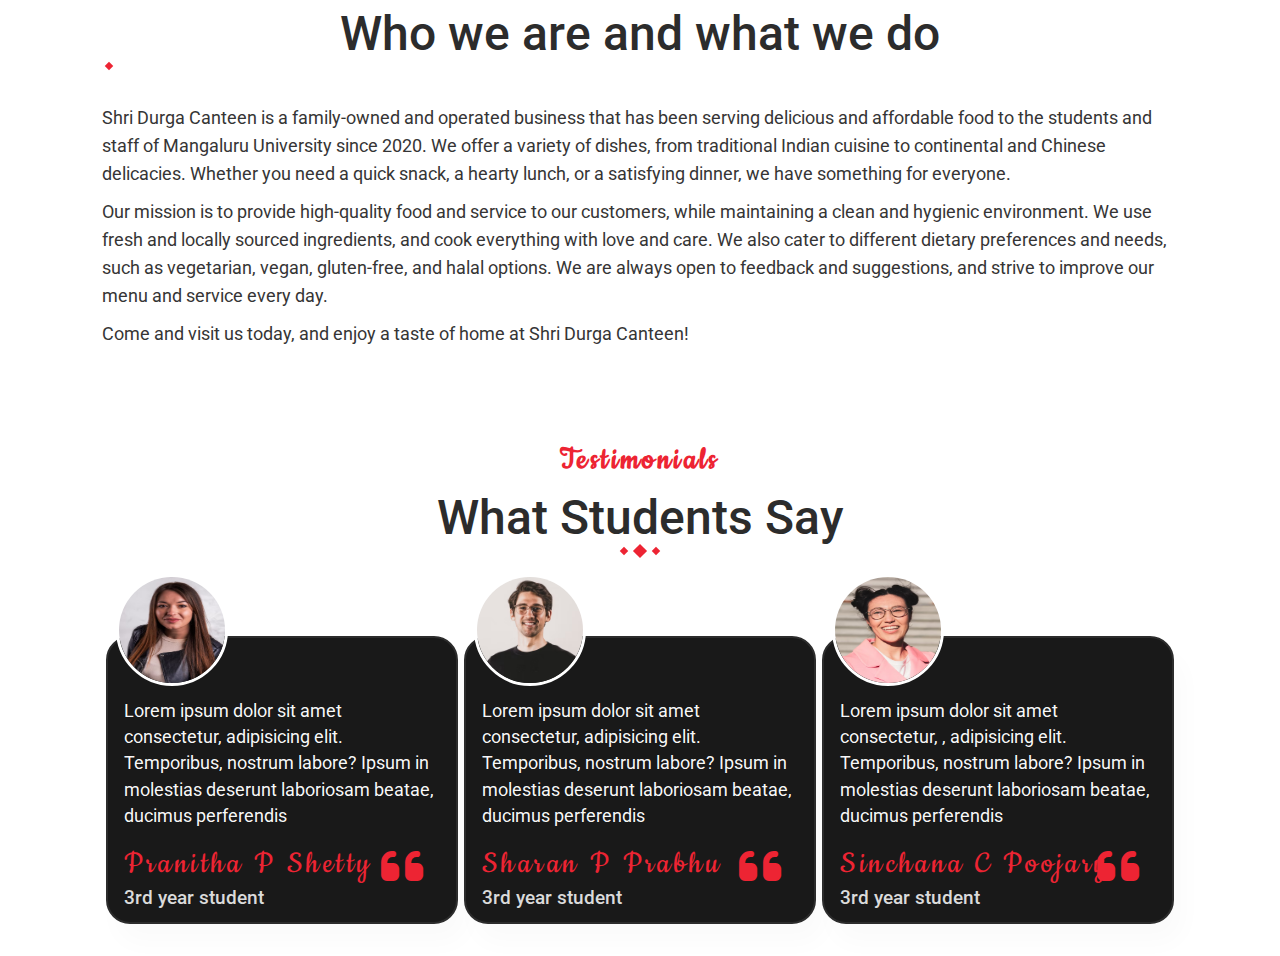
==== commit ecbda511: "Update canteen.html" ====
--- a/canteen.html
+++ b/canteen.html
@@ -329,6 +329,26 @@
 </div>
     </section>
 
+  <!-----About section-------->
+
+<section id="about" class="about">
+    <div class="section-heading">
+        <h3>About Us</h3>
+        <h1>Who we are and what we do</h1>
+        <div class="square"></div>
+    </div>
+    <div class="about-content">
+        <div class="about-image">
+          <!-- <img src="canteen.jpg" alt="canteen">  -->
+        </div>
+        <div class="about-text">
+            <p>Shri Durga Canteen is a family-owned and operated business that has been serving delicious and affordable food to the students and staff of Mangaluru University since 2020. We offer a variety of dishes, from traditional Indian cuisine to continental and Chinese delicacies. Whether you need a quick snack, a hearty lunch, or a satisfying dinner, we have something for everyone.</p>
+            <p>Our mission is to provide high-quality food and service to our customers, while maintaining a clean and hygienic environment. We use fresh and locally sourced ingredients, and cook everything with love and care. We also cater to different dietary preferences and needs, such as vegetarian, vegan, gluten-free, and halal options. We are always open to feedback and suggestions, and strive to improve our menu and service every day.</p>
+            <p>Come and visit us today, and enjoy a taste of home at Shri Durga Canteen!</p>
+        </div>
+    </div>
+</section>
+
     <section id="review" class="review">
         <div class="section-heading">
             <h3>Testimonials</h3>
@@ -409,4 +429,4 @@
    
      
 </body>
-</html>+</html>
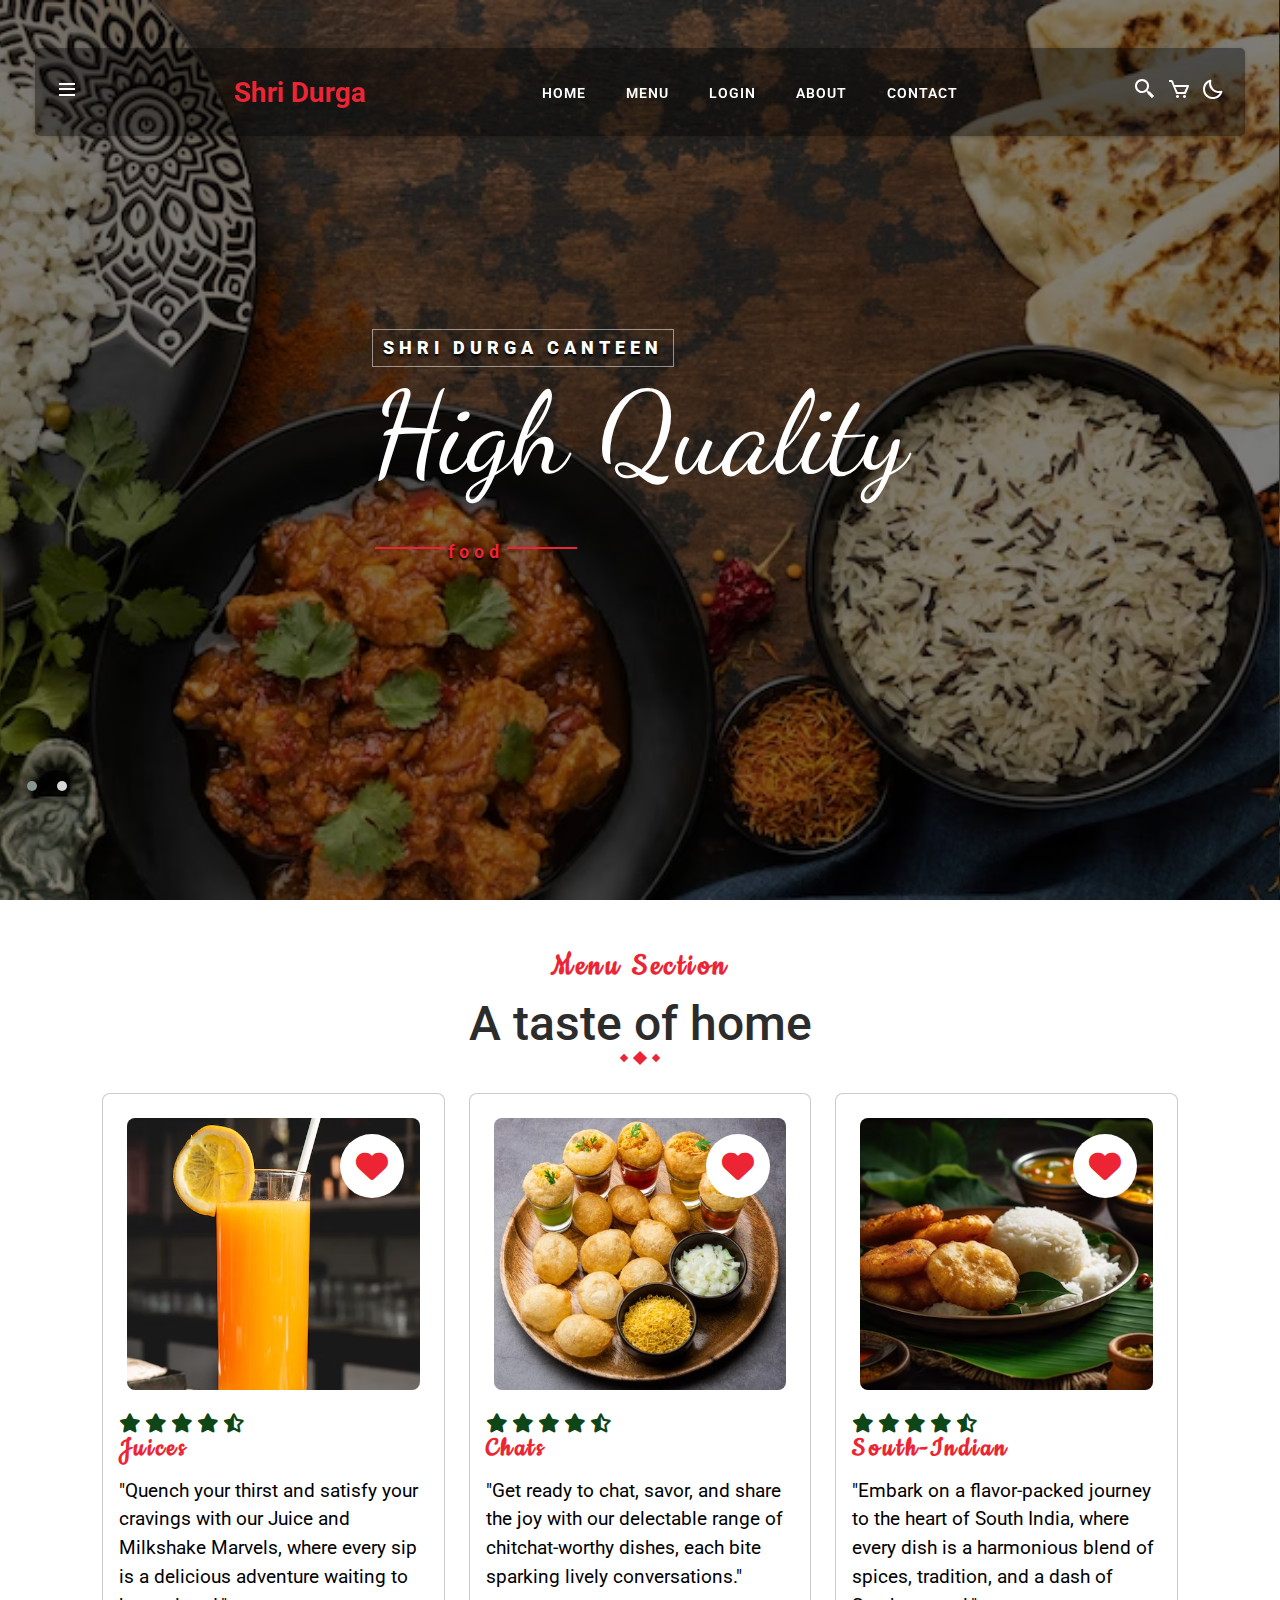
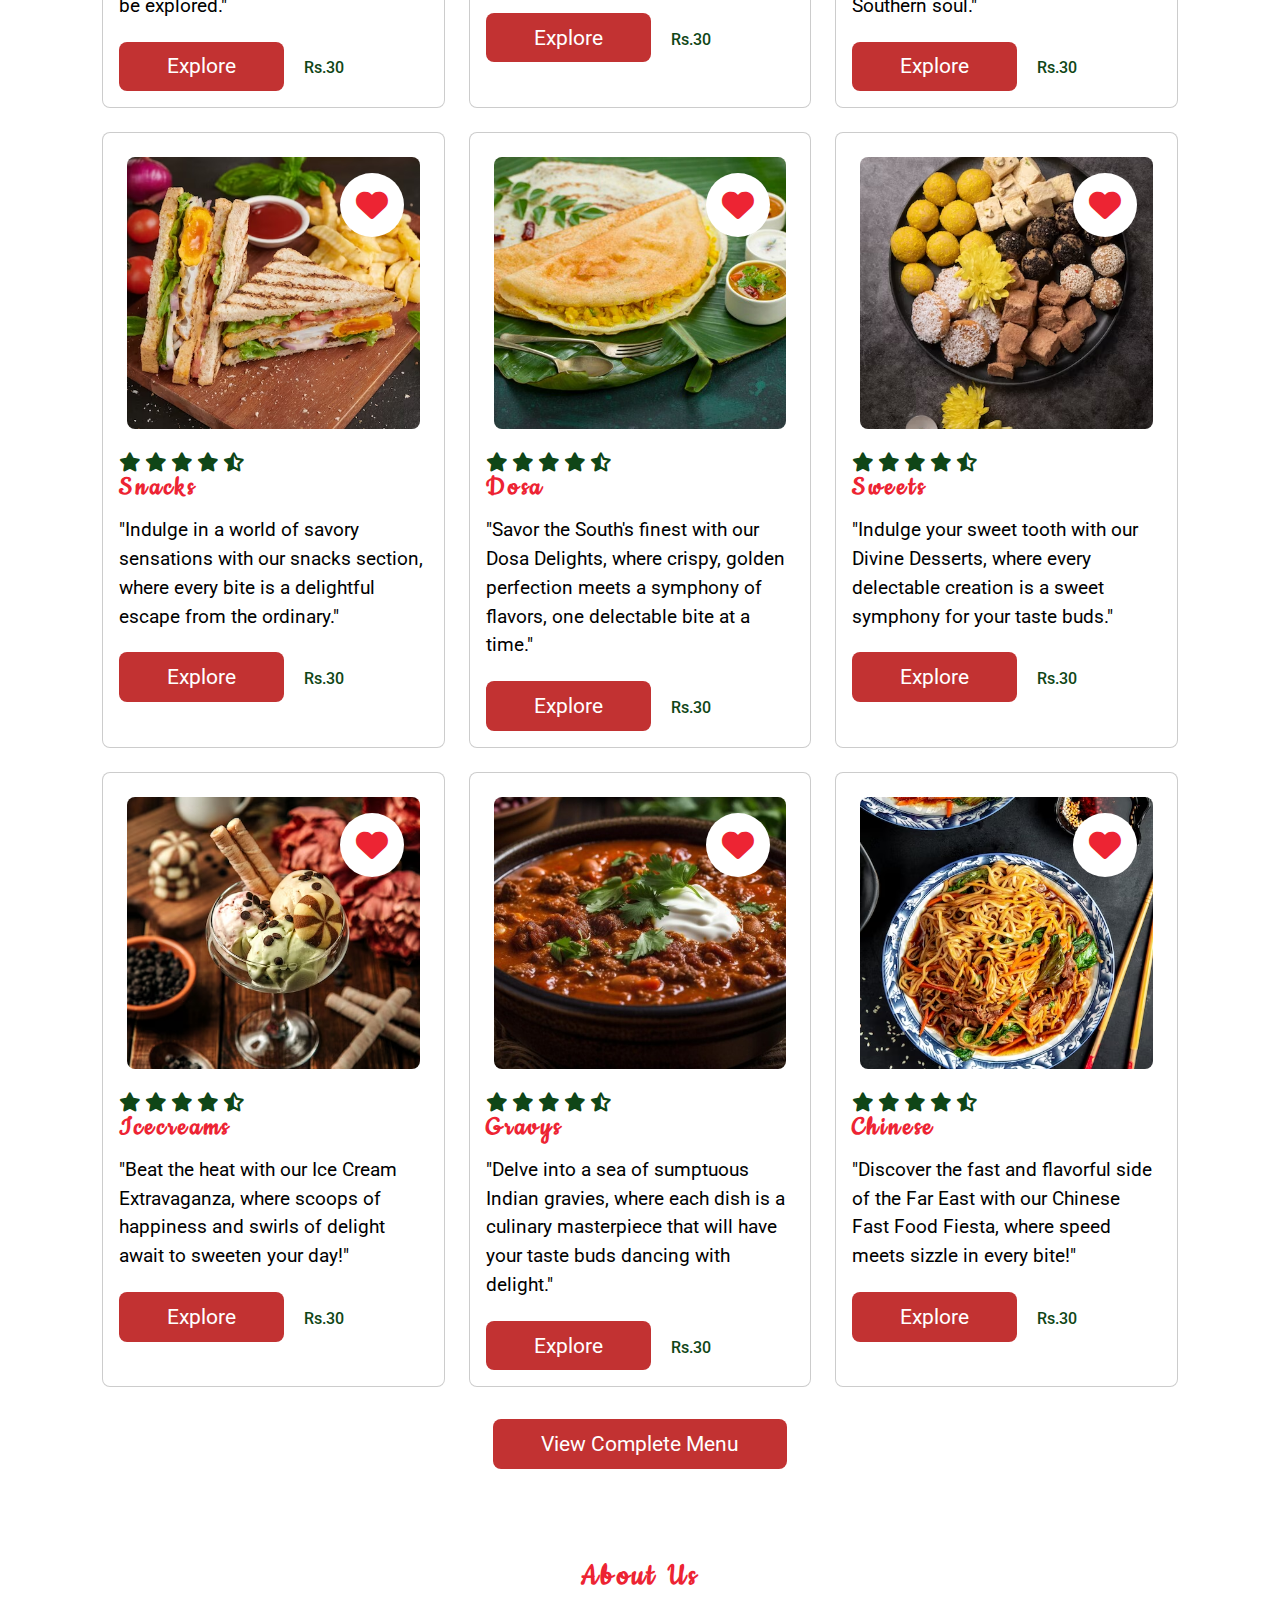
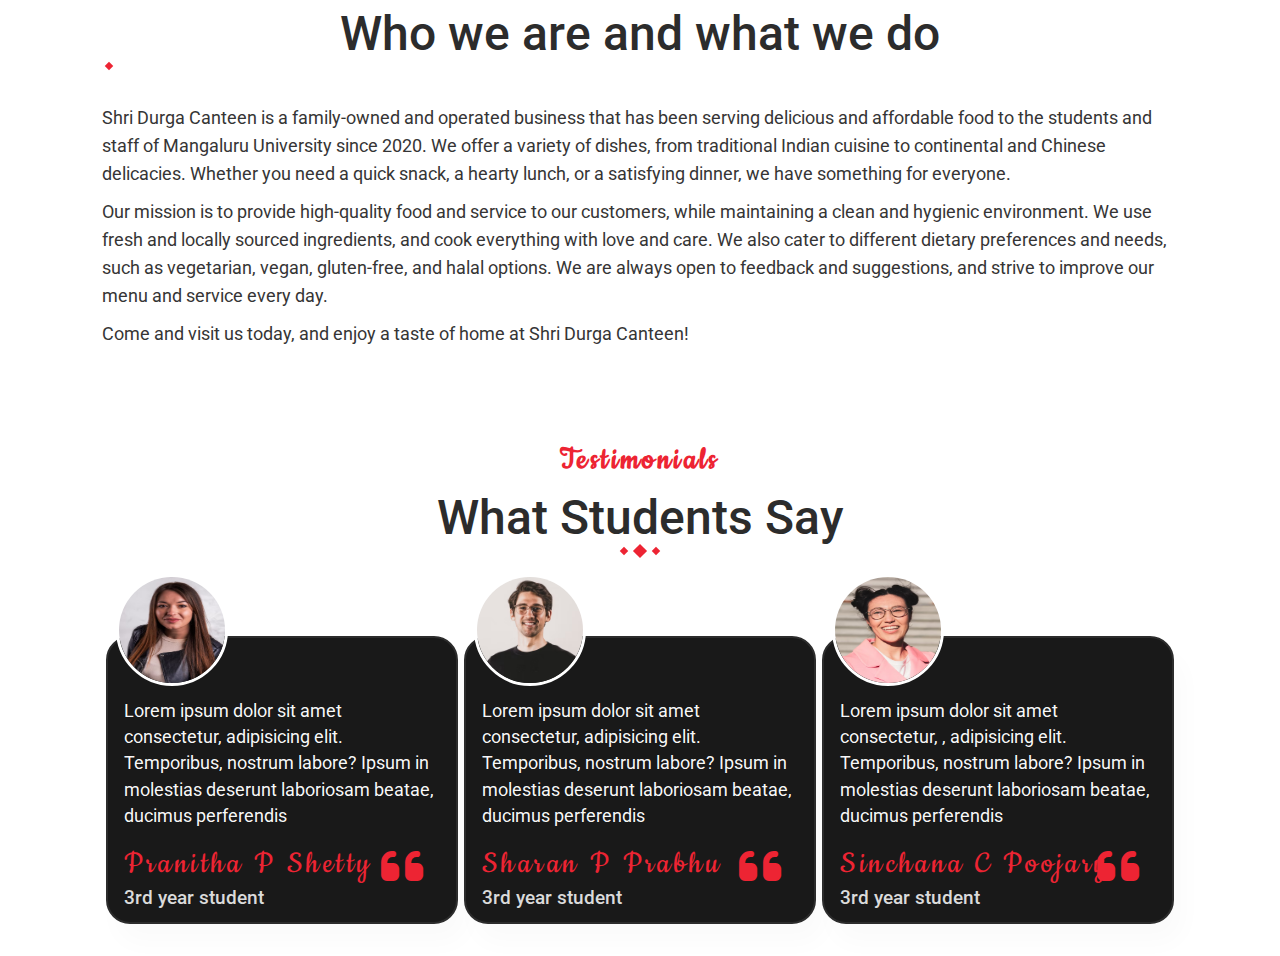
==== commit a9c9fe09: "Add files via upload" ====
--- a/canteen.html
+++ b/canteen.html
@@ -329,7 +329,7 @@
 </div>
     </section>
 
-  <!-----About section-------->
+    <!-----About section-------->
 
 <section id="about" class="about">
     <div class="section-heading">
@@ -429,4 +429,4 @@
    
      
 </body>
-</html>
+</html>--- a/canteen.css
+++ b/canteen.css
@@ -20,7 +20,7 @@
 }
 :root{
     --bg-color-1:#ffff;
-    --bg-color-1:#ffff;
+    --bg-color-2:#080b0e;
     --grey-color-1:rgba(0,0,0,0.20);
     --heading-color:#2c2c2c;
     --text-color:#353535;
@@ -32,7 +32,7 @@
 }
 .dark-mode{
     --bg-color-1:#080b0e;
-   
+    --bg-color-2:#ffff;
     --grey-color-1:#383737;
     --heading-color:#ffffff;
     --text-color:#ffffffcc;
@@ -547,6 +547,9 @@
 }
 .menu .box-container .box .content .price{
     color: rgb(15, 70, 23) ;
+    font-weight: 500;
+    padding-left: 1rem;
+   
     
 }
 #review{
@@ -800,30 +803,7 @@
     }
   }
   
-  .popular-slider-control .slider-arrow {
-    background: var(--white);
-    width: 3.5rem;
-    height: 3.5rem;
-    border-radius: 50%;
-    left: 42%;
-    transform: translateX(-42%);
-    filter: drop-shadow(0px 8px 24px rgba(18, 28, 53, 0.1));
-  }
-  
-  .popular-slider-control .slider-arrow ion-icon {
-    font-size: 2rem;
-    color: #222224;
-  }
-  
-  .popular-slider-control .slider-arrow::after {
-    content: '';
-  }
-  
-  .popular-slider-control .swiper-pagination {
-    position: relative;
-    width: 15rem;
-    bottom: 1rem;
-  }
+ 
   
   .popular-slider-control .swiper-pagination .swiper-pagination-bullet {
     filter: drop-shadow(0px 8px 24px rgba(18, 28, 53, 0.1));
@@ -831,4 +811,71 @@
   
   .popular-slider-control .swiper-pagination .swiper-pagination-bullet-active {
     background: var(--primary);
-  }+  }
+  #blog{
+    background-color: var(--bg-color-1);
+  }
+  #blog .cardcontainer{
+    position: relative;
+    width: 1100px;
+    display: flex;
+    justify-content: space-between;
+    align-items: center;
+    flex-wrap: wrap;
+    padding: 30px;
+  }
+  #blog .cardcontainer .mycard{
+    position: relative;
+    max-width: 300px;
+    width:350px ;
+    height: 170px;
+    border-radius: 0.5rem;
+    background-color: var(--bg-color-2);
+    margin: 30px 10px;
+    padding:20px 15px;
+    display: flex;
+    flex-direction: column;
+    box-shadow:0 3px 15px rgba(0,0,0,0.5) ;
+    transition: 0.3s ease-in-out;
+
+  }
+  #blog .cardcontainer .mycard:hover{
+    height: 300px;
+  }
+  #blog .cardcontainer .mycard .cimg{
+    position: relative;
+    width: 260px;
+    height: 200px;
+    top: -60px;
+    left:0.2rem;
+    z-index: 1;
+    box-shadow:0 3px 15px rgba(0,0,0,0.5) ;
+}
+#blog .cardcontainer .mycard .cimg img{
+    max-width: 100%;
+    border-radius: 0.5rem;
+    height: 100%;
+}
+#blog .cardcontainer .mycard .cdetail{
+    position:relative;
+    padding: 10px 15px;
+    text-align: center;
+    color: var(--bg-color-1);
+    visibility: hidden;
+    opacity: 0;
+    transition: 0.3s ease-in-out;
+
+}
+#blog .cardcontainer .mycard:hover .cdetail{
+    visibility:visible;
+    opacity: 1;
+    margin-top: -50px;}
+#blog .cardcontainer .mycard:hover .cdetail h2{
+    color: var(--primary-color);
+
+} 
+
+
+#blog .cardcontainer .mycard:hover .cdetail p{
+    color: var(--bg-color-1);
+}